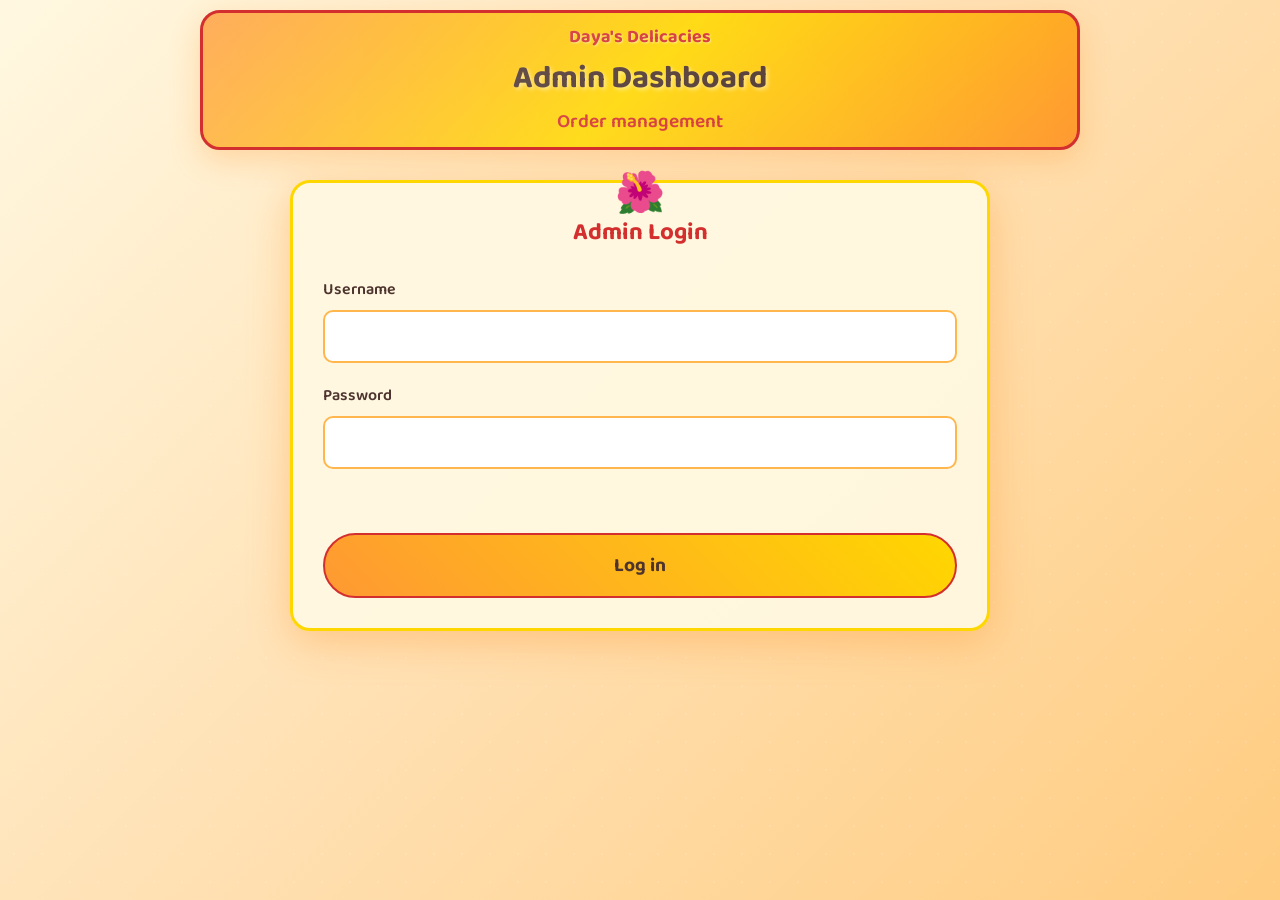
==== admin.html @ 82a13b7c "Add admin dashboard files including HTML, CSS, and JavaScript for order management functionality" ====
<!DOCTYPE html>
<html lang="en">
<head>
    <meta charset="UTF-8">
    <meta name="viewport" content="width=device-width, initial-scale=1.0">
    <meta name="robots" content="noindex, nofollow">
    <title>Admin | Daya's Delicacies</title>
    <link rel="stylesheet" href="style.css">
    <link rel="stylesheet" href="admin.css">
    <link href="https://fonts.googleapis.com/css2?family=Baloo+2:wght@400;600;700&family=Tiro+Devanagari+Sanskrit&display=swap" rel="stylesheet">
</head>
<body>
    <div class="ganesha-bg"></div>

    <main class="container admin-container">
        <header class="header admin-header">
            <p class="shubh-labh">Daya's Delicacies</p>
            <h1 class="business-name">Admin Dashboard</h1>
            <p class="tagline">Order management</p>
        </header>

        <section id="loginPanel" class="order-form admin-panel" aria-labelledby="loginTitle">
            <h2 id="loginTitle" class="form-title">Admin Login</h2>
            <form id="loginForm" novalidate>
                <div class="form-group">
                    <label for="username">Username</label>
                    <input id="username" name="username" type="text" autocomplete="username" required maxlength="100">
                </div>
                <div class="form-group">
                    <label for="password">Password</label>
                    <input id="password" name="password" type="password" autocomplete="current-password" required maxlength="200">
                </div>
                <p id="loginError" class="admin-error" role="alert" aria-live="polite"></p>
                <button class="submit-btn" type="submit">Log in</button>
            </form>
        </section>

        <section id="ordersPanel" class="order-form admin-panel" hidden aria-labelledby="ordersTitle">
            <div class="admin-toolbar">
                <h2 id="ordersTitle" class="form-title">Orders</h2>
                <button id="logoutButton" class="cancel-btn" type="button">Log out</button>
            </div>
            <p id="ordersStatus" class="admin-status" aria-live="polite">Loading orders...</p>
            <div class="orders-wrap">
                <table class="orders-table">
                    <thead>
                        <tr>
                            <th scope="col">Room No</th>
                            <th scope="col">Tower</th>
                            <th scope="col">No. of Modaks</th>
                            <th scope="col"><span class="sr-only">Actions</span></th>
                        </tr>
                    </thead>
                    <tbody id="ordersBody"></tbody>
                </table>
            </div>
        </section>
    </main>

    <div id="orderModal" class="modal" role="dialog" aria-modal="true" aria-labelledby="orderModalTitle" aria-hidden="true">
        <div class="modal-content confirmation-content">
            <div class="modal-header">
                <h2 id="orderModalTitle">Order Details</h2>
            </div>
            <dl id="adminOrderPreview" class="order-preview"></dl>
            <div class="form-group payment-group">
                <label for="paymentMode">Payment Mode</label>
                <select id="paymentMode" name="paymentMode">
                    <option value="Cash in hand">Cash in hand</option>
                    <option value="Online Pay">Online Pay</option>
                </select>
            </div>
            <div class="modal-actions">
                <button id="closeOrderModal" type="button" class="done-btn">Close</button>
            </div>
        </div>
    </div>

    <script src="admin.js"></script>
</body>
</html>
---- style.css ----
﻿* {
    margin: 0;
    padding: 0;
    box-sizing: border-box;
}

:root {
    --bg-cream: #fff8e1;
    --bg-warm: #ffe0b2;
    --bg-gold: #ffcc80;
    --orange: #ff9933;
    --gold: #ffd700;
    --red: #d32f2f;
    --brown: #4e342e;
    --white: #ffffff;
    --input-border: #ffb74d;
}

body {
    font-family: 'Baloo 2', 'Tiro Devanagari Sanskrit', cursive;
    min-height: 100vh;
    background: linear-gradient(135deg, var(--bg-cream) 0%, var(--bg-warm) 50%, var(--bg-gold) 100%);
    position: relative;
    overflow-x: hidden;
}

.ganesha-bg {
    position: fixed;
    inset: 0;
    background-image: radial-gradient(circle, rgba(255,255,255,0.35) 1px, transparent 1px);
    background-size: 28px 28px;
    opacity: 0.35;
    z-index: 0;
    pointer-events: none;
    animation: floatBg 20s linear infinite;
}

@keyframes floatBg {
    0% { background-position: 0 0; }
    100% { background-position: 200px 200px; }
}

.container {
    position: relative;
    z-index: 1;
    max-width: 500px;
    margin: 0 auto;
    padding: 10px;
}

.header {
    text-align: center;
    margin-bottom: 30px;
    background: linear-gradient(135deg, var(--orange), var(--gold), var(--orange));
    border-radius: 20px;
    padding: 10px 15px;
    box-shadow: 0 10px 30px rgba(255, 153, 51, 0.3);
    border: 3px solid var(--red);
    position: relative;
    overflow: hidden;
}

.header::before {
    content: '';
    position: absolute;
    top: 0;
    left: -100%;
    width: 200%;
    height: 100%;
    background: linear-gradient(90deg, transparent, rgba(255,255,255,0.2), transparent);
    animation: shine 3s infinite;
}

@keyframes shine {
    0% { left: -100%; }
    50% { left: 100%; }
    100% { left: 100%; }
}

.shubh-labh {
    color: var(--red);
    font-size: 18px;
    font-weight: 700;
    margin-bottom: 2px;
    text-shadow: 1px 1px 2px rgba(255,255,255,0.5);
}

.business-name {
    color: var(--brown);
    font-size: 2rem;
    margin-bottom: 2px;
    text-shadow: 2px 2px 4px rgba(255,255,255,0.5);
}

.tagline {
    color: var(--red);
    font-size: 1.2rem;
    font-weight: 600;
}

.festival-tag {
    color: var(--white);
    background: var(--red);
    display: inline-block;
    padding: 5px 15px;
    border-radius: 20px;
    margin-top: 5px;
    font-weight: 600;
    animation: pulse 2s infinite;
}

.decorative-top {
    color: var(--red);
    font-size: 1.2rem;
    margin-bottom: 3px;
    letter-spacing: 8px;
    animation: sway 3s ease-in-out infinite;
}

.decorative-divider {
    color: var(--gold);
    font-size: 1rem;
    margin: 3px 0;
    letter-spacing: 8px;
    animation: twinkle 2s ease-in-out infinite;
}

.decorative-line {
    height: 2px;
    background: linear-gradient(90deg, transparent, var(--gold), transparent);
    margin: 3px 0;
    border-radius: 2px;
}

@keyframes sway {
    0%, 100% { transform: translateY(0px); }
    50% { transform: translateY(-5px); }
}

@keyframes twinkle {
    0%, 100% { opacity: 1; }
    50% { opacity: 0.6; }
}

@keyframes pulse {
    0%, 100% { transform: scale(1); }
    50% { transform: scale(1.05); }
}

.order-form {
    background: rgba(255, 248, 225, 0.95);
    border: 3px solid var(--gold);
    border-radius: 20px;
    padding: 30px;
    box-shadow: 0 10px 40px rgba(255, 153, 51, 0.4);
    position: relative;
}

.order-form::before {
    content: '🌺';
    position: absolute;
    top: -20px;
    left: 50%;
    transform: translateX(-50%);
    font-size: 40px;
    animation: swing 2s infinite;
}

@keyframes swing {
    0%, 100% { transform: translateX(-50%) rotate(0deg); }
    50% { transform: translateX(-50%) rotate(10deg); }
}

.form-title {
    text-align: center;
    color: var(--red);
    margin-bottom: 25px;
    font-size: 1.5rem;
}

.form-group {
    margin-bottom: 20px;
    position: relative;
}

.price-note {
    margin: -5px 0 18px;
    font-size: 0.95rem;
    color: var(--red);
    font-weight: 700;
    text-align: center;
}

.tower-field {
    position: relative;
}

.suggestion-list {
    position: absolute;
    top: calc(100% + 6px);
    left: 0;
    right: 0;
    background: #fff;
    border: 2px solid var(--input-border);
    border-radius: 10px;
    list-style: none;
    max-height: 180px;
    overflow-y: auto;
    z-index: 20;
    display: none;
    box-shadow: 0 8px 20px rgba(0, 0, 0, 0.08);
}

.suggestion-list.show {
    display: block;
}

.suggestion-item {
    padding: 10px 12px;
    cursor: pointer;
    color: var(--brown);
    font-weight: 600;
}

.suggestion-item:hover {
    background: #fff3d6;
}

.form-group label {
    display: block;
    margin-bottom: 8px;
    color: var(--brown);
    font-weight: 600;
    font-size: 1rem;
}

.form-group input {
    width: 100%;
    padding: 12px 15px;
    border: 2px solid var(--input-border);
    border-radius: 10px;
    font-size: 1rem;
    font-family: 'Baloo 2', cursive;
    background: var(--white);
    transition: all 0.3s ease;
}

input[type="number"]::-webkit-outer-spin-button,
input[type="number"]::-webkit-inner-spin-button {
    -webkit-appearance: none;
    margin: 0;
}

input[type="number"] {
    -moz-appearance: textfield;
    appearance: textfield;
}

.form-group input:focus {
    outline: none;
    border-color: var(--orange);
    box-shadow: 0 0 15px rgba(255, 153, 51, 0.3);
    background: #fffde7;
}

.form-group input::placeholder {
    color: #bdbdbd;
}

.form-group select {
    width: 100%;
    padding: 12px 15px;
    border: 2px solid var(--input-border);
    border-radius: 10px;
    font-size: 1rem;
    font-family: 'Baloo 2', cursive;
    background: var(--white);
    color: var(--brown);
    cursor: pointer;
    transition: all 0.3s ease;
    appearance: none;
    padding-right: 35px;
    background-image: url("data:image/svg+xml;charset=UTF-8,%3csvg xmlns='http://www.w3.org/2000/svg' viewBox='0 0 24 24' fill='none' stroke='%23ff9933' stroke-width='2' stroke-linecap='round' stroke-linejoin='round'%3e%3cpolyline points='6 9 12 15 18 9'%3e%3c/polyline%3e%3c/svg%3e");
    background-repeat: no-repeat;
    background-position: right 10px center;
    background-size: 20px;
    padding-right: 40px;
}

.form-group select:focus {
    outline: none;
    border-color: var(--orange);
    box-shadow: 0 0 15px rgba(255, 153, 51, 0.3);
    background-color: #fffde7;
}

.form-group select option {
    background: var(--white);
    color: var(--brown);
    font-family: 'Baloo 2', cursive;
}

.submit-btn {
    width: 100%;
    padding: 15px;
    background: linear-gradient(45deg, var(--orange), var(--gold));
    color: var(--brown);
    border: 2px solid var(--red);
    border-radius: 50px;
    font-size: 1.2rem;
    font-weight: 700;
    font-family: 'Baloo 2', cursive;
    cursor: pointer;
    transition: all 0.3s ease;
    animation: glow 2s infinite;
    margin-top: 10px;
}

.submit-btn:hover {
    transform: translateY(-3px);
    box-shadow: 0 10px 25px rgba(255, 153, 51, 0.5);
    background: linear-gradient(45deg, var(--gold), var(--orange));
}

.submit-btn:active {
    transform: translateY(0);
}

@keyframes glow {
    0%, 100% { box-shadow: 0 0 10px rgba(255, 215, 0, 0.5); }
    50% { box-shadow: 0 0 30px rgba(255, 153, 51, 0.8); }
}

.footer {
    text-align: center;
    margin-top: 30px;
    padding: 20px;
    color: var(--brown);
}

.footer p {
    margin-bottom: 5px;
    font-weight: 600;
}

.footer-note {
    font-size: 0.9rem;
    color: var(--red);
}

.footer-credit {
    font-size: 0.8rem;
    color: var(--orange);
}

.modal {
    display: none;
    position: fixed;
    top: 0;
    left: 0;
    width: 100%;
    height: 100%;
    background: rgba(0, 0, 0, 0.7);
    z-index: 1000;
    justify-content: center;
    align-items: center;
}

.modal-content {
    background: linear-gradient(135deg, #fff8e1, #ffe0b2);
    border: 3px solid var(--gold);
    border-radius: 20px;
    padding: 30px;
    text-align: center;
    max-width: 350px;
    animation: modalIn 0.5s ease;
}

.confirmation-content {
    width: min(90%, 430px);
    max-width: 430px;
}

.order-preview {
    margin: 20px 0 0;
    text-align: left;
}

.preview-row {
    display: flex;
    justify-content: space-between;
    gap: 20px;
    padding: 8px 0;
    border-bottom: 1px solid rgba(139, 69, 19, 0.2);
}

.preview-row dt {
    color: var(--brown);
    font-weight: 700;
}

.preview-row dd {
    margin: 0;
    color: var(--red);
    font-weight: 600;
    text-align: right;
    overflow-wrap: anywhere;
}

.modal-actions {
    display: flex;
    justify-content: center;
    gap: 12px;
    margin-top: 25px;
}

.cancel-btn {
    background: var(--white);
    border: 2px solid var(--red);
    border-radius: 50px;
    padding: 10px 24px;
    color: var(--red);
    font-size: 1rem;
    font-weight: 700;
    cursor: pointer;
    font-family: 'Baloo 2', cursive;
}

@keyframes modalIn {
    from {
        transform: scale(0.5) rotate(180deg);
        opacity: 0;
    }
    to {
        transform: scale(1) rotate(0deg);
        opacity: 1;
    }
}

.ganesha-icon {
    font-size: 50px;
    display: block;
    margin-bottom: 15px;
    animation: bounce 1s infinite;
}

@keyframes bounce {
    0%, 100% { transform: translateY(0); }
    50% { transform: translateY(-15px); }
}

.modal-header h2 {
    color: var(--red);
    margin-bottom: 15px;
}

.modal-content p {
    color: var(--brown);
    margin-bottom: 10px;
    font-weight: 600;
}

.modal-footer {
    margin-top: 20px;
}

#orderIdDisplay {
    background: linear-gradient(135deg, rgba(255, 215, 0, 0.2), rgba(255, 153, 51, 0.2));
    border: 2px solid var(--gold);
    border-radius: 10px;
    padding: 12px 15px;
    display: inline-block;
    animation: slideDown 0.5s ease-out;
}

@keyframes slideDown {
    from {
        opacity: 0;
        transform: translateY(-15px);
    }
    to {
        opacity: 1;
        transform: translateY(0);
    }
}

.modak-image {
    max-width: 100%;
    width: 250px;
    height: auto;
    margin: 5px auto;
    display: block;
    transition: all 0.3s ease;
    animation: slideIn 0.6s ease-out, float 3s ease-in-out infinite;
    position: relative;
    filter: drop-shadow(0 0 8px rgba(255, 215, 0, 0.3)) drop-shadow(0 8px 15px rgba(255, 153, 51, 0.2));
}

.modak-image::before {
    content: '';
    position: absolute;
    top: -15px;
    left: 50%;
    transform: translateX(-50%);
    width: 100px;
    height: 100px;
    background: radial-gradient(circle, rgba(255, 215, 0, 0.15) 0%, transparent 70%);
    border-radius: 50%;
    pointer-events: none;
    animation: pulse-glow 2.5s ease-in-out infinite;
}

.modak-image::after {
    content: '✦ ✦ ✦';
    position: absolute;
    top: -25px;
    left: 50%;
    transform: translateX(-50%);
    color: var(--gold);
    font-size: 0.8rem;
    letter-spacing: 4px;
    opacity: 0.6;
    pointer-events: none;
    animation: twinkle 2s ease-in-out infinite;
}

.modak-image:hover {
    transform: scale(1.08) rotateY(2deg);
    filter: drop-shadow(0 0 15px rgba(255, 215, 0, 0.6)) drop-shadow(0 12px 20px rgba(255, 153, 51, 0.4));
}

@keyframes slideIn {
    from {
        opacity: 0;
        transform: translateY(-20px);
    }
    to {
        opacity: 1;
        transform: translateY(0);
    }
}

@keyframes float {
    0%, 100% { transform: translateY(0px); }
    50% { transform: translateY(-8px); }
}

@keyframes pulse-glow {
    0%, 100% { 
        box-shadow: inset 0 0 20px rgba(255, 215, 0, 0.1), 0 0 20px rgba(255, 215, 0, 0.15);
    }
    50% { 
        box-shadow: inset 0 0 30px rgba(255, 215, 0, 0.2), 0 0 40px rgba(255, 215, 0, 0.25);
    }
}

.done-btn {
    background: linear-gradient(45deg, var(--orange), var(--gold));
    border: 2px solid var(--red);
    border-radius: 50px;
    padding: 10px 30px;
    font-size: 1rem;
    font-weight: 700;
    cursor: pointer;
    font-family: 'Baloo 2', cursive;
    transition: all 0.3s ease;
}

.done-btn:hover {
    transform: scale(1.1);
    box-shadow: 0 5px 15px rgba(255, 153, 51, 0.5);
}

@media (max-width: 600px) {
    .container {
        padding: 10px;
    }

    .business-name {
        font-size: 1.5rem;
    }

    .order-form {
        padding: 20px;
    }

    .form-group input {
        font-size: 0.9rem;
        padding: 10px;
    }
}
---- admin.css ----
.admin-container {
    max-width: 900px;
}

.admin-panel {
    max-width: 700px;
    margin: 0 auto;
}

.admin-toolbar {
    display: flex;
    align-items: center;
    justify-content: space-between;
    gap: 16px;
    margin-bottom: 20px;
}

.admin-toolbar .form-title {
    margin: 0;
}

.admin-error {
    color: var(--red);
    font-weight: 700;
    min-height: 1.5em;
    margin-bottom: 10px;
}

.admin-status {
    color: var(--brown);
    font-weight: 600;
    margin-bottom: 14px;
}

.orders-wrap {
    overflow-x: auto;
}

.orders-table {
    width: 100%;
    border-collapse: collapse;
    color: var(--brown);
    text-align: left;
}

.orders-table th,
.orders-table td {
    padding: 12px 10px;
    border-bottom: 1px solid rgba(78, 52, 46, 0.2);
    white-space: nowrap;
}

.orders-table th {
    color: var(--red);
}

.view-btn {
    padding: 7px 16px;
    font-size: 0.95rem;
}

.payment-group {
    margin: 22px 0 0;
    text-align: left;
}

.sr-only {
    position: absolute;
    width: 1px;
    height: 1px;
    padding: 0;
    margin: -1px;
    overflow: hidden;
    clip: rect(0, 0, 0, 0);
    white-space: nowrap;
    border: 0;
}

@media (max-width: 600px) {
    .admin-toolbar {
        align-items: stretch;
        flex-direction: column;
    }

    .orders-table th,
    .orders-table td {
        padding: 10px 8px;
        font-size: 0.9rem;
    }
}
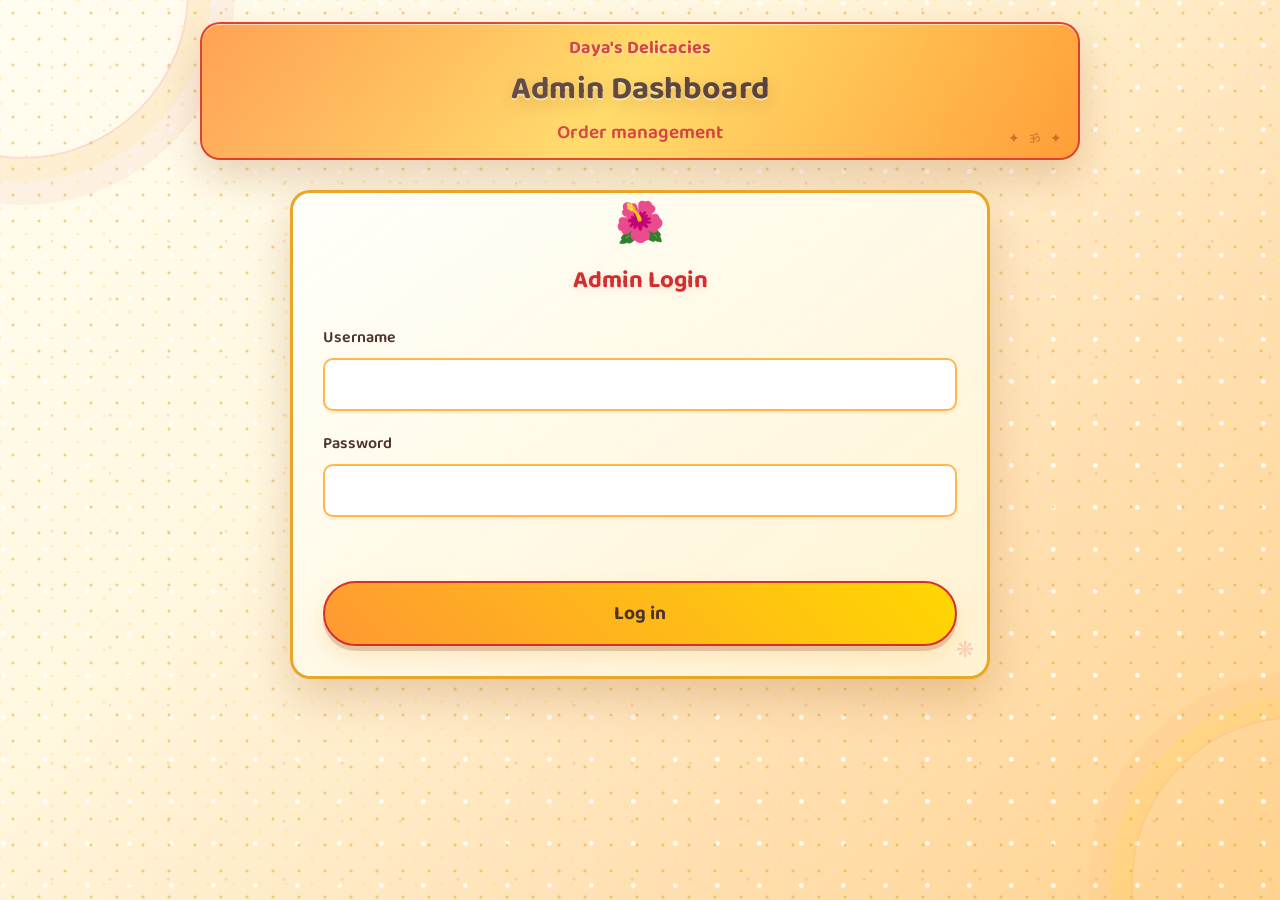
==== commit eb954854: "Refactor code structure for improved readability and maintainability" ====
--- a/admin.html
+++ b/admin.html
@@ -5,6 +5,11 @@
     <meta name="viewport" content="width=device-width, initial-scale=1.0">
     <meta name="robots" content="noindex, nofollow">
     <title>Admin | Daya's Delicacies</title>
+    <link rel="icon" type="image/svg+xml" href="favicon/favicon.svg">
+    <link rel="icon" type="image/png" sizes="96x96" href="favicon/favicon-96x96.png">
+    <link rel="shortcut icon" href="favicon/favicon.ico">
+    <link rel="apple-touch-icon" sizes="180x180" href="favicon/apple-touch-icon.png">
+    <link rel="manifest" href="favicon/site.webmanifest">
     <link rel="stylesheet" href="style.css">
     <link rel="stylesheet" href="admin.css">
     <link href="https://fonts.googleapis.com/css2?family=Baloo+2:wght@400;600;700&family=Tiro+Devanagari+Sanskrit&display=swap" rel="stylesheet">
@@ -65,13 +70,14 @@
             <dl id="adminOrderPreview" class="order-preview"></dl>
             <div class="form-group payment-group">
                 <label for="paymentMode">Payment Mode</label>
-                <select id="paymentMode" name="paymentMode">
+                <select id="paymentMode" name="paymentMode" required>
+                    <option value="" selected disabled hidden>Select payment mode</option>
                     <option value="Cash in hand">Cash in hand</option>
                     <option value="Online Pay">Online Pay</option>
                 </select>
             </div>
             <div class="modal-actions">
-                <button id="closeOrderModal" type="button" class="done-btn">Close</button>
+                <button id="paymentDoneButton" type="button" class="done-btn" disabled>Close</button>
             </div>
         </div>
     </div>
--- a/style.css
+++ b/style.css
@@ -159,7 +159,7 @@
 .order-form::before {
     content: '🌺';
     position: absolute;
-    top: -20px;
+    top: -10px;
     left: 50%;
     transform: translateX(-50%);
     font-size: 40px;
@@ -589,3 +589,220 @@
         padding: 10px;
     }
 }
+
+/* Enhanced festive details */
+body {
+    isolation: isolate;
+    background:
+        radial-gradient(circle at 8% 8%, rgba(255, 255, 255, 0.82) 0 2px, transparent 3px),
+        radial-gradient(circle at 90% 16%, rgba(211, 47, 47, 0.12) 0 1px, transparent 2px),
+        linear-gradient(135deg, #fffdf1 0%, var(--bg-cream) 34%, var(--bg-warm) 70%, #ffd28e 100%);
+    background-size: 42px 42px, 58px 58px, auto;
+}
+
+.ganesha-bg {
+    opacity: 0.58;
+    background-image:
+        radial-gradient(circle, rgba(218, 157, 0, 0.72) 1.25px, transparent 1.8px),
+        radial-gradient(circle, rgba(255, 224, 101, 0.8) 1px, transparent 1.7px);
+    background-size: 26px 26px, 26px 26px;
+    background-position: 0 0, 13px 13px;
+}
+
+body::before,
+body::after {
+    content: '';
+    position: fixed;
+    width: 330px;
+    height: 330px;
+    border: 2px solid rgba(211, 47, 47, 0.14);
+    border-radius: 50%;
+    z-index: 0;
+    pointer-events: none;
+}
+
+body::before {
+    top: -175px;
+    left: -145px;
+    box-shadow: 0 0 0 22px rgba(255, 215, 0, 0.08), 0 0 0 46px rgba(211, 47, 47, 0.05);
+    animation: orbitGlow 9s ease-in-out infinite;
+}
+
+body::after {
+    right: -185px;
+    bottom: -150px;
+    border-color: rgba(255, 153, 51, 0.2);
+    box-shadow: 0 0 0 20px rgba(255, 215, 0, 0.1), 0 0 0 42px rgba(255, 153, 51, 0.06);
+    animation: orbitGlow 11s ease-in-out infinite reverse;
+}
+
+.container {
+    padding-top: 22px;
+    padding-bottom: 14px;
+}
+
+.header {
+    border-width: 2px;
+    border-color: rgba(211, 47, 47, 0.82);
+    background: linear-gradient(125deg, #ff8b29, #ffd85a 48%, #ff9e39);
+    box-shadow: 0 16px 38px rgba(151, 76, 18, 0.23), inset 0 1px rgba(255, 255, 255, 0.58);
+}
+
+.header::after {
+    content: '✦  ॐ  ✦';
+    position: absolute;
+    right: 13px;
+    bottom: 8px;
+    color: rgba(127, 38, 24, 0.42);
+    font-size: 0.85rem;
+    letter-spacing: 3px;
+    pointer-events: none;
+}
+
+.title-section { position: relative; z-index: 1; }
+
+.business-name {
+    letter-spacing: 0.3px;
+    text-shadow: 0 2px 0 rgba(255, 255, 255, 0.46), 0 6px 15px rgba(104, 49, 16, 0.19);
+}
+
+.festival-tag {
+    box-shadow: 0 4px 0 rgba(126, 32, 25, 0.22), 0 8px 17px rgba(150, 43, 22, 0.18);
+}
+
+.modak-image {
+    border-radius: 45% 45% 28% 28%;
+    padding: 5px;
+    background: radial-gradient(circle, rgba(255, 255, 255, 0.76), transparent 67%);
+}
+
+.modak-image:hover {
+    animation-play-state: paused;
+    transform: translateY(-6px) scale(1.07) rotate(-1deg);
+}
+
+.order-form {
+    overflow: hidden;
+    /* Leave a dedicated visual row for the flower above the title. */
+    padding-top: 68px;
+    border-color: rgba(230, 160, 21, 0.92);
+    box-shadow: 0 18px 45px rgba(153, 83, 25, 0.23), inset 0 1px rgba(255, 255, 255, 0.9);
+    background: linear-gradient(145deg, rgba(255, 255, 251, 0.96), rgba(255, 243, 211, 0.94));
+}
+
+.order-form::after {
+    content: '❋';
+    position: absolute;
+    right: 13px;
+    bottom: 7px;
+    font-size: 1.4rem;
+    color: rgba(211, 47, 47, 0.18);
+    animation: twinkle 2.4s ease-in-out infinite;
+    pointer-events: none;
+}
+
+.form-title {
+    display: flex;
+    align-items: center;
+    justify-content: center;
+    gap: 8px;
+    text-shadow: 0 2px 8px rgba(211, 47, 47, 0.14);
+}
+
+.order-form::before {
+    top: 12px;
+    z-index: 1;
+    line-height: 1;
+}
+
+.form-group label {
+    transition: color 0.2s ease, transform 0.2s ease;
+}
+
+.form-group:focus-within label {
+    color: var(--red);
+    transform: translateX(3px);
+}
+
+.form-group input,
+.form-group select {
+    box-shadow: 0 3px 0 rgba(255, 183, 77, 0.14);
+}
+
+.form-group input:hover,
+.form-group select:hover {
+    border-color: #f6a33d;
+}
+
+.form-group input:focus,
+.form-group select:focus {
+    transform: translateY(-1px);
+    box-shadow: 0 0 0 4px rgba(255, 193, 7, 0.17), 0 5px 12px rgba(255, 153, 51, 0.18);
+}
+
+.submit-btn,
+.done-btn,
+.cancel-btn {
+    position: relative;
+    overflow: hidden;
+    box-shadow: 0 5px 0 rgba(126, 61, 23, 0.22), 0 11px 22px rgba(255, 153, 51, 0.2);
+}
+
+.submit-btn::after,
+.done-btn::after {
+    content: '';
+    position: absolute;
+    inset: 0;
+    background: linear-gradient(110deg, transparent 27%, rgba(255, 255, 255, 0.52) 46%, transparent 63%);
+    transform: translateX(-125%);
+    transition: transform 0.55s ease;
+}
+
+.submit-btn:hover::after,
+.done-btn:hover::after { transform: translateX(125%); }
+
+.submit-btn:active,
+.done-btn:active,
+.cancel-btn:active {
+    transform: translateY(3px);
+    box-shadow: 0 2px 0 rgba(126, 61, 23, 0.2);
+}
+
+.footer {
+    position: relative;
+    padding-top: 26px;
+}
+
+.footer::before {
+    content: '✦  ✦  ✦';
+    position: absolute;
+    top: 4px;
+    left: 0;
+    right: 0;
+    color: rgba(211, 47, 47, 0.45);
+    letter-spacing: 8px;
+    animation: twinkle 2.5s ease-in-out infinite;
+}
+
+.modal {
+    -webkit-backdrop-filter: blur(5px);
+    backdrop-filter: blur(5px);
+}
+
+.modal-content {
+    box-shadow: 0 20px 60px rgba(53, 28, 13, 0.42), inset 0 1px rgba(255, 255, 255, 0.8);
+}
+
+@keyframes orbitGlow {
+    0%, 100% { transform: translate3d(0, 0, 0) scale(1); opacity: 0.75; }
+    50% { transform: translate3d(16px, 12px, 0) scale(1.06); opacity: 1; }
+}
+
+@media (prefers-reduced-motion: reduce) {
+    *, *::before, *::after {
+        animation-duration: 0.01ms !important;
+        animation-iteration-count: 1 !important;
+        scroll-behavior: auto !important;
+        transition-duration: 0.01ms !important;
+    }
+}
--- a/admin.css
+++ b/admin.css
@@ -59,9 +59,28 @@
     font-size: 0.95rem;
 }
 
+.payment-complete-btn,
+.payment-complete-btn:hover {
+    background: #2e7d32;
+    border-color: #1b5e20;
+    color: var(--white);
+    box-shadow: none;
+    transform: none;
+    cursor: not-allowed;
+    opacity: 1;
+}
+
 .payment-group {
     margin: 22px 0 0;
     text-align: left;
+}
+
+.payment-group select:invalid {
+    color: #757575;
+}
+
+.payment-group select option {
+    color: var(--brown);
 }
 
 .sr-only {
